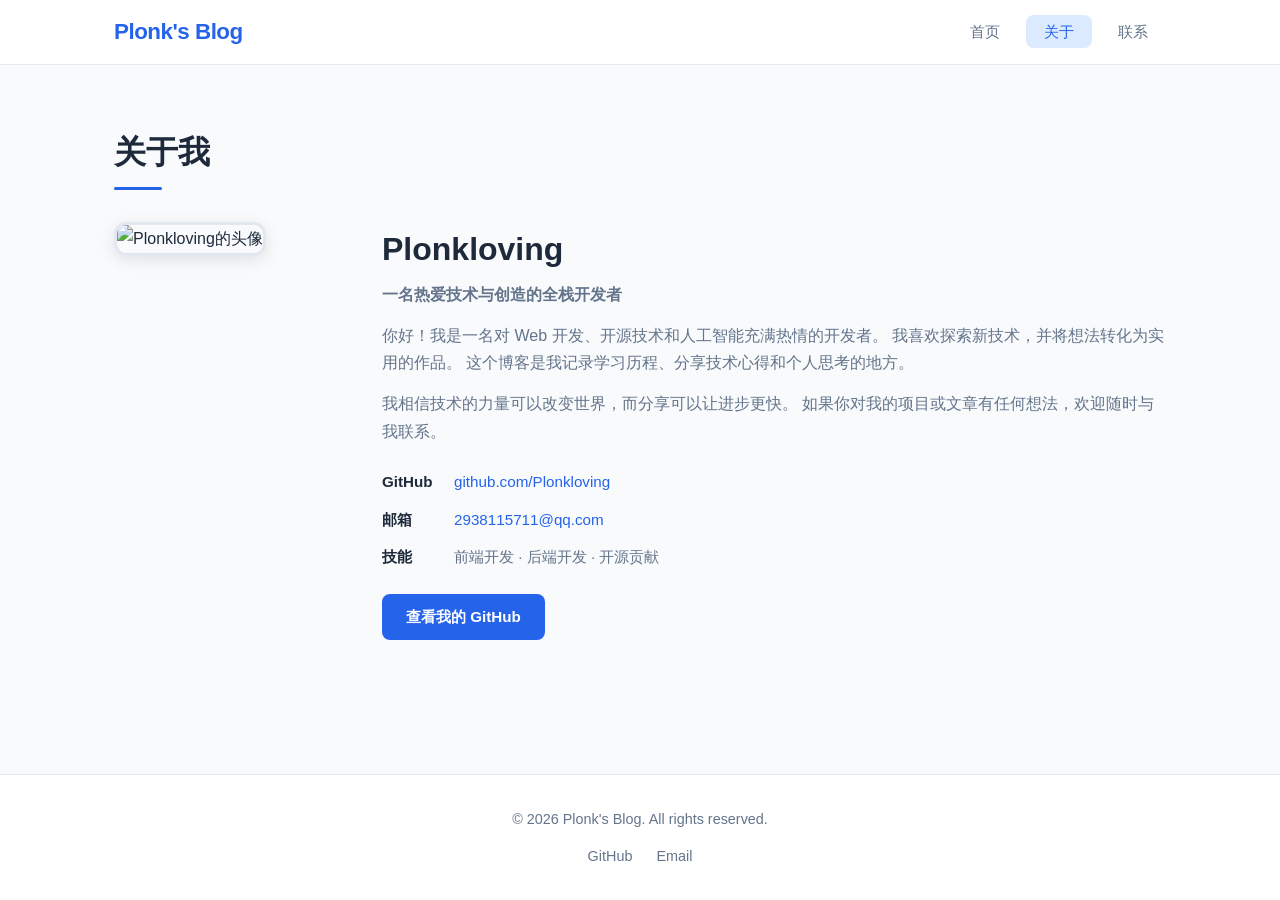
==== about.html @ e364e9bd "初始化个人博客" ====
<!DOCTYPE html>
<html lang="zh-CN">
<head>
    <meta charset="UTF-8">
    <meta name="viewport" content="width=device-width, initial-scale=1.0">
    <title>Plonk's Blog - 关于我</title>
    <link rel="stylesheet" href="css/style.css">
</head>
<body>
    <!-- 导航栏 -->
    <nav class="navbar">
        <div class="container">
            <a href="index.html" class="logo">Plonk's Blog</a>
            <ul class="nav-links">
                <li><a href="index.html">首页</a></li>
                <li><a href="about.html" class="active">关于</a></li>
                <li><a href="contact.html">联系</a></li>
            </ul>
            <button class="menu-toggle" aria-label="菜单">
                <span></span><span></span><span></span>
            </button>
        </div>
    </nav>

    <!-- 关于页面主体 -->
    <section class="about-page">
        <div class="container">
            <h1 class="page-title">关于我</h1>
            <div class="about-content">
                <div class="about-avatar">
                    <img src="https://github.com/Plonkloving.png" alt="Plonkloving的头像">
                </div>
                <div class="about-text">
                    <h2>Plonkloving</h2>
                    <p class="about-tagline">一名热爱技术与创造的全栈开发者</p>
                    <p>
                        你好！我是一名对 Web 开发、开源技术和人工智能充满热情的开发者。
                        我喜欢探索新技术，并将想法转化为实用的作品。
                        这个博客是我记录学习历程、分享技术心得和个人思考的地方。
                    </p>
                    <p>
                        我相信技术的力量可以改变世界，而分享可以让进步更快。
                        如果你对我的项目或文章有任何想法，欢迎随时与我联系。
                    </p>
                    <div class="about-info">
                        <div class="info-item">
                            <span class="info-label">GitHub</span>
                            <a href="https://github.com/Plonkloving" target="_blank" rel="noopener">github.com/Plonkloving</a>
                        </div>
                        <div class="info-item">
                            <span class="info-label">邮箱</span>
                            <a href="mailto:2938115711@qq.com">2938115711@qq.com</a>
                        </div>
                        <div class="info-item">
                            <span class="info-label">技能</span>
                            <span class="info-value">前端开发 · 后端开发 · 开源贡献</span>
                        </div>
                    </div>
                    <a href="https://github.com/Plonkloving" target="_blank" rel="noopener" class="btn btn-primary">
                        查看我的 GitHub
                    </a>
                </div>
            </div>
        </div>
    </section>

    <!-- 页脚 -->
    <footer class="footer">
        <div class="container">
            <p>&copy; 2026 Plonk's Blog. All rights reserved.</p>
            <div class="social-links">
                <a href="https://github.com/Plonkloving" target="_blank" rel="noopener">GitHub</a>
                <a href="mailto:2938115711@qq.com">Email</a>
            </div>
        </div>
    </footer>
</body>
</html>
---- css/style.css ----
/* ==================== 全局样式 ==================== */
* {
    margin: 0;
    padding: 0;
    box-sizing: border-box;
}

:root {
    --primary: #2563eb;
    --primary-dark: #1d4ed8;
    --primary-light: #dbeafe;
    --bg: #f8fafc;
    --bg-card: #ffffff;
    --text: #1e293b;
    --text-secondary: #64748b;
    --border: #e2e8f0;
    --shadow: 0 1px 3px rgba(0, 0, 0, 0.08);
    --shadow-lg: 0 4px 16px rgba(0, 0, 0, 0.1);
    --radius: 12px;
    --radius-sm: 8px;
    --transition: all 0.3s ease;
}

html {
    scroll-behavior: smooth;
}

body {
    font-family: -apple-system, BlinkMacSystemFont, "Segoe UI", Roboto, "Noto Sans SC", "Microsoft YaHei", sans-serif;
    background: var(--bg);
    color: var(--text);
    line-height: 1.7;
    min-height: 100vh;
    display: flex;
    flex-direction: column;
}

.container {
    max-width: 1100px;
    margin: 0 auto;
    padding: 0 24px;
}

a {
    color: var(--primary);
    text-decoration: none;
    transition: var(--transition);
}

a:hover {
    color: var(--primary-dark);
}

/* ==================== 导航栏 ==================== */
.navbar {
    background: var(--bg-card);
    border-bottom: 1px solid var(--border);
    position: sticky;
    top: 0;
    z-index: 100;
    backdrop-filter: blur(8px);
    background: rgba(255, 255, 255, 0.95);
}

.navbar .container {
    display: flex;
    align-items: center;
    justify-content: space-between;
    height: 64px;
}

.logo {
    font-size: 1.4rem;
    font-weight: 800;
    color: var(--primary);
    letter-spacing: -0.5px;
}

.logo:hover {
    color: var(--primary-dark);
}

.nav-links {
    display: flex;
    list-style: none;
    gap: 8px;
}

.nav-links a {
    padding: 8px 18px;
    border-radius: var(--radius-sm);
    color: var(--text-secondary);
    font-weight: 500;
    font-size: 0.95rem;
}

.nav-links a:hover,
.nav-links a.active {
    color: var(--primary);
    background: var(--primary-light);
}

/* 移动端菜单按钮 */
.menu-toggle {
    display: none;
    flex-direction: column;
    gap: 5px;
    background: none;
    border: none;
    cursor: pointer;
    padding: 4px;
}

.menu-toggle span {
    display: block;
    width: 24px;
    height: 2px;
    background: var(--text);
    border-radius: 2px;
    transition: var(--transition);
}

/* ==================== 页脚 ==================== */
.footer {
    margin-top: auto;
    background: var(--bg-card);
    border-top: 1px solid var(--border);
    padding: 32px 0;
    text-align: center;
}

.footer p {
    color: var(--text-secondary);
    font-size: 0.9rem;
    margin-bottom: 12px;
}

.social-links {
    display: flex;
    justify-content: center;
    gap: 24px;
}

.social-links a {
    color: var(--text-secondary);
    font-size: 0.9rem;
    font-weight: 500;
}

.social-links a:hover {
    color: var(--primary);
}

/* ==================== 通用组件 ==================== */
.section-title,
.page-title {
    font-size: 2rem;
    font-weight: 700;
    margin-bottom: 32px;
    position: relative;
    display: inline-block;
}

.page-title::after {
    content: '';
    display: block;
    width: 48px;
    height: 3px;
    background: var(--primary);
    border-radius: 2px;
    margin-top: 8px;
}

.page-subtitle {
    color: var(--text-secondary);
    font-size: 1.05rem;
    margin-bottom: 40px;
    max-width: 560px;
}

.btn {
    display: inline-block;
    padding: 10px 24px;
    border-radius: var(--radius-sm);
    font-weight: 600;
    font-size: 0.95rem;
    border: none;
    cursor: pointer;
    transition: var(--transition);
    text-align: center;
}

.btn-primary {
    background: var(--primary);
    color: #fff;
}

.btn-primary:hover {
    background: var(--primary-dark);
    color: #fff;
    transform: translateY(-1px);
    box-shadow: var(--shadow-lg);
}

.btn-secondary {
    background: var(--primary-light);
    color: var(--primary);
}

.btn-secondary:hover {
    background: #bfdbfe;
    color: var(--primary-dark);
}

/* ==================== 首页 - 英雄区 ==================== */
.hero {
    background: linear-gradient(135deg, var(--primary) 0%, #7c3aed 100%);
    color: #fff;
    padding: 80px 0 64px;
    text-align: center;
}

.hero h1 {
    font-size: 2.6rem;
    font-weight: 800;
    margin-bottom: 12px;
    letter-spacing: -1px;
}

.hero p {
    font-size: 1.15rem;
    opacity: 0.9;
}

/* ==================== 首页 - 文章网格 ==================== */
.posts-section {
    padding: 60px 0;
}

.posts-grid {
    display: grid;
    grid-template-columns: repeat(auto-fill, minmax(320px, 1fr));
    gap: 24px;
}

.post-card {
    background: var(--bg-card);
    border-radius: var(--radius);
    padding: 28px;
    border: 1px solid var(--border);
    box-shadow: var(--shadow);
    transition: var(--transition);
    overflow: hidden;
    cursor: pointer;
}

.post-card:hover {
    transform: translateY(-4px);
    box-shadow: var(--shadow-lg);
}

/* 文章封面图 */
.post-cover {
    margin: -28px -28px 16px;
    height: 180px;
    overflow: hidden;
    background: var(--bg);
}

.post-cover img {
    width: 100%;
    height: 100%;
    object-fit: cover;
    transition: transform 0.4s ease;
}

.post-card:hover .post-cover img {
    transform: scale(1.05);
}

.post-card .post-tag {
    display: inline-block;
    padding: 4px 12px;
    background: var(--primary-light);
    color: var(--primary);
    border-radius: 20px;
    font-size: 0.8rem;
    font-weight: 600;
    margin-bottom: 12px;
}

.post-card h3 {
    font-size: 1.2rem;
    font-weight: 700;
    margin-bottom: 8px;
    line-height: 1.4;
}

.post-card h3 a {
    color: var(--text);
}

.post-card h3 a:hover {
    color: var(--primary);
}

.post-card .post-excerpt {
    color: var(--text-secondary);
    font-size: 0.93rem;
    margin-bottom: 16px;
    display: -webkit-box;
    -webkit-line-clamp: 3;
    -webkit-box-orient: vertical;
    overflow: hidden;
}

.post-card .post-meta {
    display: flex;
    justify-content: space-between;
    align-items: center;
    font-size: 0.85rem;
    color: var(--text-secondary);
}

.post-card .post-date {
    display: flex;
    align-items: center;
    gap: 4px;
}

.post-card .post-link {
    font-weight: 600;
    font-size: 0.9rem;
}

.empty-posts {
    grid-column: 1 / -1;
    text-align: center;
    padding: 60px 20px;
    color: var(--text-secondary);
}

.empty-posts span {
    font-size: 3rem;
    display: block;
    margin-bottom: 16px;
}

/* ==================== 关于页面 ==================== */
.about-page {
    padding: 60px 0;
}

.about-content {
    display: grid;
    grid-template-columns: 220px 1fr;
    gap: 48px;
    align-items: start;
}

.about-avatar img {
    width: 100%;
    border-radius: var(--radius);
    border: 3px solid var(--border);
    box-shadow: var(--shadow-lg);
}

.about-text h2 {
    font-size: 2rem;
    font-weight: 800;
    margin-bottom: 4px;
}

.about-tagline {
    color: var(--primary);
    font-weight: 600;
    margin-bottom: 20px;
    font-size: 1.05rem;
}

.about-text p {
    color: var(--text-secondary);
    margin-bottom: 14px;
    font-size: 1rem;
}

.about-info {
    margin: 24px 0;
    display: flex;
    flex-direction: column;
    gap: 12px;
}

.info-item {
    display: flex;
    gap: 12px;
    align-items: center;
    font-size: 0.95rem;
}

.info-label {
    font-weight: 600;
    color: var(--text);
    min-width: 60px;
}

.info-value {
    color: var(--text-secondary);
}

/* ==================== 联系页面 ==================== */
.contact-page {
    padding: 60px 0;
}

.contact-wrapper {
    display: grid;
    grid-template-columns: 1fr 320px;
    gap: 40px;
}

.contact-form-container {
    background: var(--bg-card);
    border-radius: var(--radius);
    padding: 36px;
    border: 1px solid var(--border);
    box-shadow: var(--shadow);
}

.contact-form {
    display: flex;
    flex-direction: column;
    gap: 20px;
}

.form-group {
    display: flex;
    flex-direction: column;
    gap: 6px;
}

.form-group label {
    font-weight: 600;
    font-size: 0.9rem;
    color: var(--text);
}

.form-group input,
.form-group textarea {
    padding: 12px 16px;
    border: 1px solid var(--border);
    border-radius: var(--radius-sm);
    font-size: 0.95rem;
    font-family: inherit;
    background: var(--bg);
    transition: var(--transition);
    outline: none;
}

.form-group input:focus,
.form-group textarea:focus {
    border-color: var(--primary);
    box-shadow: 0 0 0 3px var(--primary-light);
}

.form-group textarea {
    resize: vertical;
    min-height: 120px;
}

.btn-submit {
    align-self: flex-start;
    padding: 12px 36px;
    font-size: 1rem;
}

/* 成功提示 */
.form-success {
    text-align: center;
    padding: 40px 20px;
}

.success-icon {
    width: 64px;
    height: 64px;
    border-radius: 50%;
    background: #16a34a;
    color: #fff;
    font-size: 28px;
    display: flex;
    align-items: center;
    justify-content: center;
    margin: 0 auto 20px;
}

.form-success h3 {
    font-size: 1.4rem;
    margin-bottom: 8px;
}

.form-success p {
    color: var(--text-secondary);
    margin-bottom: 24px;
}

/* 联系信息卡片 */
.contact-card {
    background: var(--bg-card);
    border-radius: var(--radius);
    padding: 28px;
    border: 1px solid var(--border);
    box-shadow: var(--shadow);
}

.contact-card h3 {
    font-size: 1.15rem;
    font-weight: 700;
    margin-bottom: 20px;
}

.contact-item {
    display: flex;
    gap: 14px;
    margin-bottom: 20px;
    align-items: flex-start;
}

.contact-icon {
    font-size: 1.3rem;
    color: var(--primary);
    flex-shrink: 0;
}

.contact-item strong {
    display: block;
    font-size: 0.85rem;
    color: var(--text-secondary);
    margin-bottom: 2px;
}

.contact-item a {
    font-size: 0.93rem;
    word-break: break-all;
}

.contact-note {
    color: var(--text-secondary);
    font-size: 0.9rem;
    margin: 20px 0 16px;
}

.contact-card .btn {
    width: 100%;
}

/* ==================== 文章弹窗（全屏预览） ==================== */
.modal-overlay {
    display: none;
    position: fixed;
    inset: 0;
    z-index: 9999;
    background: rgba(15, 23, 42, 0.6);
    backdrop-filter: blur(4px);
    justify-content: center;
    align-items: center;
    padding: 32px;
    animation: modalFadeIn 0.2s ease;
}

.modal-overlay.open {
    display: flex;
}

@keyframes modalFadeIn {
    from {
        opacity: 0;
    }
    to {
        opacity: 1;
    }
}

@keyframes modalSlideUp {
    from {
        opacity: 0;
        transform: translateY(24px) scale(0.98);
    }
    to {
        opacity: 1;
        transform: translateY(0) scale(1);
    }
}

.modal-content {
    background: var(--bg-card);
    border-radius: var(--radius);
    max-width: 800px;
    width: 100%;
    max-height: 90vh;
    overflow-y: auto;
    position: relative;
    box-shadow: 0 20px 60px rgba(0, 0, 0, 0.2);
    animation: modalSlideUp 0.3s ease;
}

.modal-close {
    position: sticky;
    top: 16px;
    float: right;
    margin-right: 16px;
    width: 36px;
    height: 36px;
    border-radius: 50%;
    border: none;
    background: var(--bg);
    color: var(--text);
    font-size: 20px;
    cursor: pointer;
    display: flex;
    align-items: center;
    justify-content: center;
    transition: var(--transition);
    z-index: 1;
    flex-shrink: 0;
}

.modal-close:hover {
    background: #fee2e2;
    color: #dc2626;
    transform: rotate(90deg);
}

.modal-body {
    padding: 40px 48px 48px;
}

.modal-header {
    display: flex;
    align-items: center;
    gap: 16px;
    margin-bottom: 16px;
    flex-wrap: wrap;
}

.modal-tag {
    display: inline-block;
    padding: 4px 14px;
    border-radius: 20px;
    font-size: 0.82rem;
    font-weight: 600;
    background: var(--primary-light);
    color: var(--primary);
}

.modal-date {
    font-size: 0.88rem;
    color: var(--text-secondary);
}

.modal-title {
    font-size: 2rem;
    font-weight: 800;
    line-height: 1.3;
    margin-bottom: 20px;
    letter-spacing: -0.5px;
}

.modal-cover {
    margin: 0 0 24px;
    border-radius: var(--radius-sm);
    overflow: hidden;
    max-height: 360px;
}

.modal-cover img {
    width: 100%;
    height: 100%;
    object-fit: cover;
}

.modal-excerpt {
    font-size: 1.08rem;
    color: var(--text-secondary);
    line-height: 1.7;
    padding: 16px 20px;
    background: var(--bg);
    border-radius: var(--radius-sm);
    border-left: 3px solid var(--primary);
}

.modal-divider {
    border: none;
    border-top: 1px solid var(--border);
    margin: 28px 0;
}

/* 正文内容样式 */
.modal-content-body {
    font-size: 1.02rem;
    line-height: 1.85;
    color: var(--text);
}

.modal-content-body h2 {
    font-size: 1.5rem;
    font-weight: 700;
    margin: 32px 0 14px;
    padding-bottom: 8px;
    border-bottom: 1px solid var(--border);
}

.modal-content-body h3 {
    font-size: 1.2rem;
    font-weight: 700;
    margin: 24px 0 10px;
}

.modal-content-body p {
    margin-bottom: 16px;
}

.modal-content-body ul,
.modal-content-body ol {
    margin: 0 0 16px;
    padding-left: 24px;
}

.modal-content-body li {
    margin-bottom: 6px;
}

.modal-content-body pre {
    background: #1e293b;
    color: #e2e8f0;
    padding: 16px 20px;
    border-radius: var(--radius-sm);
    overflow-x: auto;
    font-size: 0.9rem;
    line-height: 1.6;
    margin: 16px 0;
}

.modal-content-body code {
    font-family: "Fira Code", "Cascadia Code", Consolas, monospace;
    font-size: 0.9em;
}

.modal-content-body p code {
    background: var(--primary-light);
    color: var(--primary-dark);
    padding: 2px 8px;
    border-radius: 4px;
    font-size: 0.85em;
}

.modal-content-body blockquote {
    border-left: 3px solid var(--primary);
    padding: 12px 20px;
    margin: 16px 0;
    background: var(--bg);
    border-radius: 0 var(--radius-sm) var(--radius-sm) 0;
    color: var(--text-secondary);
    font-style: italic;
}

.modal-content-body img {
    max-width: 100%;
    border-radius: var(--radius-sm);
    margin: 16px 0;
}

.modal-empty {
    text-align: center;
    padding: 32px;
    color: var(--text-secondary);
    font-size: 0.95rem;
}

.modal-footer-actions {
    margin-top: 28px;
    padding-top: 20px;
    border-top: 1px solid var(--border);
}

/* 弹窗滚动条美化 */
.modal-content::-webkit-scrollbar {
    width: 6px;
}

.modal-content::-webkit-scrollbar-track {
    background: transparent;
}

.modal-content::-webkit-scrollbar-thumb {
    background: var(--border);
    border-radius: 3px;
}

.modal-content::-webkit-scrollbar-thumb:hover {
    background: var(--text-secondary);
}

/* ==================== 管理后台 ==================== */
.admin-page {
    padding: 48px 0;
}

.admin-header {
    display: flex;
    justify-content: space-between;
    align-items: flex-end;
    flex-wrap: wrap;
    gap: 16px;
    margin-bottom: 36px;
}

.admin-actions {
    display: flex;
    gap: 10px;
    flex-wrap: wrap;
}

.admin-actions label.btn {
    cursor: pointer;
}

.admin-layout {
    display: grid;
    grid-template-columns: 1fr 1fr;
    gap: 32px;
    align-items: start;
}

/* ---- 左侧表单 ---- */
.admin-form-panel {
    background: var(--bg-card);
    border-radius: var(--radius);
    padding: 28px;
    border: 1px solid var(--border);
    box-shadow: var(--shadow);
}

.admin-form-panel h2 {
    font-size: 1.2rem;
    font-weight: 700;
    margin-bottom: 20px;
    color: var(--text);
}

.admin-form {
    display: flex;
    flex-direction: column;
    gap: 16px;
}

.form-row {
    display: grid;
    grid-template-columns: 1fr 1fr;
    gap: 16px;
}

.form-hint {
    font-size: 0.8rem;
    color: var(--text-secondary);
    margin-top: 2px;
}

.form-buttons {
    display: flex;
    gap: 12px;
    margin-top: 4px;
}

/* ---- 验证码 ---- */
.captcha-group {
    border-top: 1px dashed var(--border);
    padding-top: 12px;
    margin-top: 4px;
}

.captcha-required {
    color: #dc2626;
}

.captcha-wrapper {
    display: flex;
    align-items: center;
    gap: 12px;
}

.captcha-input {
    width: 140px;
    letter-spacing: 4px;
    font-size: 1.1rem !important;
    text-align: center;
    font-weight: 700;
}

.captcha-input.captcha-error {
    border-color: #dc2626 !important;
    box-shadow: 0 0 0 3px rgba(220, 38, 38, 0.15) !important;
    animation: shakeX 0.4s ease;
}

@keyframes shakeX {
    0%, 100% { transform: translateX(0); }
    20% { transform: translateX(-6px); }
    40% { transform: translateX(6px); }
    60% { transform: translateX(-4px); }
    80% { transform: translateX(4px); }
}

.captcha-display {
    display: inline-flex;
    align-items: center;
    justify-content: center;
    padding: 4px 18px;
    background: linear-gradient(135deg, #1e293b, #334155);
    color: #fbbf24;
    font-family: "Courier New", monospace;
    font-size: 1.3rem;
    font-weight: 800;
    letter-spacing: 6px;
    border-radius: 6px;
    user-select: none;
    height: 42px;
}

.captcha-refresh {
    display: inline-flex;
    align-items: center;
    justify-content: center;
    width: 42px;
    height: 42px;
    border: 1px solid var(--border);
    border-radius: var(--radius-sm);
    background: var(--bg);
    cursor: pointer;
    font-size: 1.2rem;
    transition: var(--transition);
    flex-shrink: 0;
}

.captcha-refresh:hover {
    background: var(--primary-light);
    border-color: var(--primary);
}

.captcha-refresh:active {
    transform: rotate(180deg);
}

.btn-logout {
    background: #fee2e2 !important;
    color: #dc2626 !important;
}

.btn-logout:hover {
    background: #fecaca !important;
}

/* ---- 右侧列表 ---- */
.admin-list-panel {
    background: var(--bg-card);
    border-radius: var(--radius);
    padding: 28px;
    border: 1px solid var(--border);
    box-shadow: var(--shadow);
}

.admin-list-header {
    display: flex;
    justify-content: space-between;
    align-items: center;
    margin-bottom: 16px;
}

.admin-list-header h2 {
    font-size: 1.2rem;
    font-weight: 700;
}

.admin-count {
    font-size: 0.85rem;
    color: var(--text-secondary);
    background: var(--bg);
    padding: 4px 12px;
    border-radius: 20px;
}

/* 工具栏 */
.admin-list-toolbar {
    display: flex;
    gap: 10px;
    margin-bottom: 16px;
}

.admin-search {
    flex: 1;
    padding: 8px 14px;
    border: 1px solid var(--border);
    border-radius: var(--radius-sm);
    font-size: 0.9rem;
    background: var(--bg);
    outline: none;
    transition: var(--transition);
}

.admin-search:focus {
    border-color: var(--primary);
    box-shadow: 0 0 0 3px var(--primary-light);
}

.admin-filter {
    padding: 8px 14px;
    border: 1px solid var(--border);
    border-radius: var(--radius-sm);
    font-size: 0.9rem;
    background: var(--bg);
    outline: none;
    cursor: pointer;
}

/* 文章列表项 */
.admin-list {
    display: flex;
    flex-direction: column;
    gap: 8px;
    max-height: 500px;
    overflow-y: auto;
}

.admin-post-item {
    display: flex;
    justify-content: space-between;
    align-items: flex-start;
    gap: 12px;
    padding: 12px 14px;
    border: 1px solid var(--border);
    border-radius: var(--radius-sm);
    transition: var(--transition);
}

.admin-post-item:hover {
    border-color: var(--primary-light);
    background: var(--primary-light);
}

.admin-post-info h4 {
    font-size: 0.95rem;
    font-weight: 600;
    margin: 4px 0;
    line-height: 1.4;
}

.admin-post-tag {
    display: inline-block;
    padding: 2px 10px;
    border-radius: 20px;
    font-size: 0.75rem;
    font-weight: 600;
    background: var(--primary-light);
    color: var(--primary);
}

.admin-post-meta {
    display: flex;
    gap: 14px;
    font-size: 0.8rem;
    color: var(--text-secondary);
    flex-wrap: wrap;
}

.admin-post-actions {
    display: flex;
    gap: 6px;
    flex-shrink: 0;
}

.btn-sm {
    padding: 4px 12px;
    border-radius: 6px;
    font-size: 0.8rem;
    font-weight: 500;
    border: none;
    cursor: pointer;
    transition: var(--transition);
}

.btn-sm-edit {
    background: var(--primary-light);
    color: var(--primary);
}

.btn-sm-edit:hover {
    background: #bfdbfe;
}

.btn-sm-delete {
    background: #fee2e2;
    color: #dc2626;
}

.btn-sm-delete:hover {
    background: #fecaca;
}

/* 空状态 */
.admin-empty {
    text-align: center;
    padding: 40px 20px;
    color: var(--text-secondary);
}

.admin-empty span {
    font-size: 2.5rem;
    display: block;
    margin-bottom: 12px;
}

.admin-empty small {
    color: var(--text-secondary);
    opacity: 0.7;
}

/* 批量操作 */
.admin-bulk-actions {
    margin-top: 16px;
    padding-top: 16px;
    border-top: 1px solid var(--border);
}

.admin-bulk-actions .btn {
    font-size: 0.85rem;
    padding: 8px 16px;

/* ==================== 登录认证 ==================== */
.login-overlay {
    display: none;
    position: fixed;
    inset: 0;
    z-index: 10000;
    background: rgba(15, 23, 42, 0.7);
    backdrop-filter: blur(6px);
    justify-content: center;
    align-items: center;
    padding: 24px;
}

.login-modal {
    background: var(--bg-card);
    border-radius: var(--radius);
    padding: 40px 36px 32px;
    max-width: 420px;
    width: 100%;
    box-shadow: 0 20px 60px rgba(0, 0, 0, 0.25);
    animation: modalSlideUp 0.3s ease;
}

.login-header {
    text-align: center;
    margin-bottom: 28px;
}

.login-header h2 {
    font-size: 1.5rem;
    font-weight: 800;
    margin-bottom: 6px;
}

.login-header p {
    color: var(--text-secondary);
    font-size: 0.95rem;
}

.login-form {
    display: flex;
    flex-direction: column;
    gap: 16px;
}

.login-field label {
    display: block;
    font-weight: 600;
    font-size: 0.9rem;
    margin-bottom: 6px;
    color: var(--text);
}

.login-field input {
    width: 100%;
    padding: 12px 16px;
    border: 1px solid var(--border);
    border-radius: var(--radius-sm);
    font-size: 1rem;
    background: var(--bg);
    outline: none;
    transition: var(--transition);
}

.login-field input:focus {
    border-color: var(--primary);
    box-shadow: 0 0 0 3px var(--primary-light);
}

.login-btn {
    width: 100%;
    padding: 12px;
    font-size: 1rem;
}

.login-error {
    color: #dc2626;
    font-size: 0.9rem;
    text-align: center;
}

.login-success {
    color: #16a34a;
    font-size: 0.9rem;
    text-align: center;
}

.login-footer {
    text-align: center;
    margin-top: 20px;
    padding-top: 16px;
    border-top: 1px solid var(--border);
}

.login-hint {
    font-size: 0.82rem;
    color: var(--text-secondary);
}
}

/* ==================== 响应式设计 ==================== */
@media (max-width: 768px) {
    .hero h1 {
        font-size: 1.8rem;
    }

    .hero {
        padding: 56px 0 40px;
    }

    .menu-toggle {
        display: flex;
    }

    .nav-links {
        display: none;
        position: absolute;
        top: 64px;
        left: 0;
        right: 0;
        background: var(--bg-card);
        flex-direction: column;
        padding: 16px;
        border-bottom: 1px solid var(--border);
        box-shadow: var(--shadow-lg);
    }

    .nav-links.open {
        display: flex;
    }

    .nav-links a {
        padding: 12px 16px;
        border-radius: var(--radius-sm);
    }

    .about-content {
        grid-template-columns: 1fr;
        gap: 24px;
    }

    .about-avatar {
        max-width: 180px;
        margin: 0 auto;
    }

    .contact-wrapper {
        grid-template-columns: 1fr;
    }

    .posts-grid {
        grid-template-columns: 1fr;
    }

    .admin-layout {
        grid-template-columns: 1fr;
    }

    .form-row {
        grid-template-columns: 1fr;
    }

    .admin-header {
        flex-direction: column;
        align-items: flex-start;
    }

    .admin-post-item {
        flex-direction: column;
    }

    .admin-post-actions {
        align-self: flex-end;
    }

    .admin-list-toolbar {
        flex-direction: column;
    }

    .section-title,
    .page-title {
        font-size: 1.6rem;
    }
}

@media (max-width: 480px) {
    .container {
        padding: 0 16px;
    }

    .contact-form-container {
        padding: 24px 20px;
    }

    .post-card {
        padding: 20px;
    }

    /* 弹窗移动端适配 */
    .modal-overlay {
        padding: 0;
        align-items: flex-end;
    }

    .modal-content {
        max-height: 92vh;
        border-radius: var(--radius) var(--radius) 0 0;
    }

    .modal-body {
        padding: 28px 24px 36px;
    }

    .modal-title {
        font-size: 1.5rem;
    }

    .modal-excerpt {
        font-size: 1rem;
        padding: 12px 16px;
    }

    .modal-header {
        gap: 10px;
    }

    .modal-close {
        top: 12px;
        margin-right: 12px;
    }
}
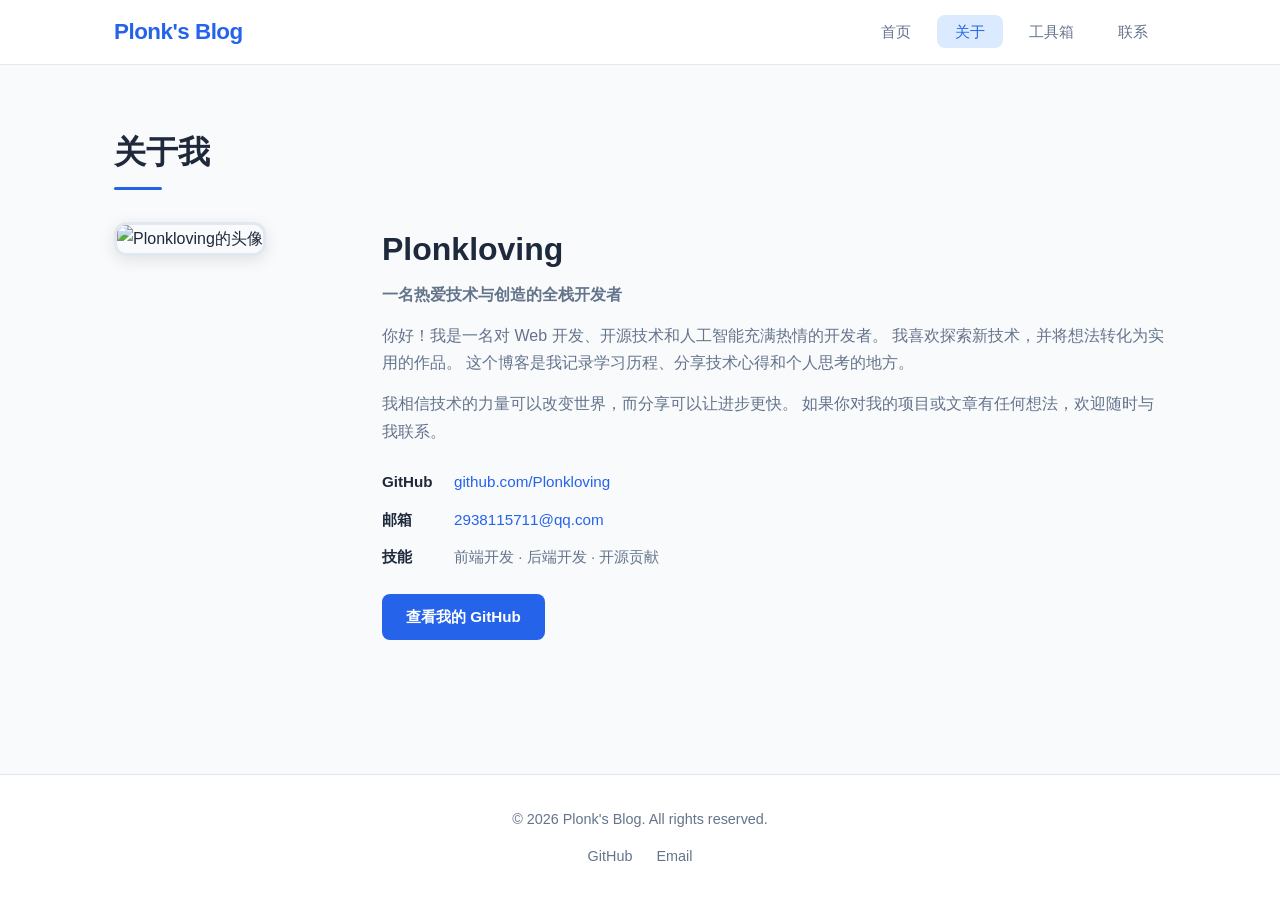
==== commit 4792a6d1: "new-0722" ====
--- a/about.html
+++ b/about.html
@@ -14,6 +14,7 @@
             <ul class="nav-links">
                 <li><a href="index.html">首页</a></li>
                 <li><a href="about.html" class="active">关于</a></li>
+                <li><a href="tools.html">工具箱</a></li>
                 <li><a href="contact.html">联系</a></li>
             </ul>
             <button class="menu-toggle" aria-label="菜单">
--- a/css/style.css
+++ b/css/style.css
@@ -333,6 +333,126 @@
     font-size: 0.9rem;
 }
 
+
+/* ==================== 搜索栏 ==================== */
+.search-bar {
+    display: flex;
+    gap: 12px;
+    margin-bottom: 28px;
+    align-items: center;
+}
+
+.search-input-wrap {
+    flex: 1;
+    position: relative;
+    display: flex;
+    align-items: center;
+}
+
+.search-icon {
+    position: absolute;
+    left: 14px;
+    font-size: 1rem;
+    pointer-events: none;
+}
+
+.search-input {
+    width: 100%;
+    padding: 10px 16px 10px 42px;
+    border: 1px solid var(--border);
+    border-radius: var(--radius-sm);
+    font-size: 0.95rem;
+    background: var(--bg-card);
+    outline: none;
+    transition: var(--transition);
+    font-family: inherit;
+}
+
+.search-input:focus {
+    border-color: var(--primary);
+    box-shadow: 0 0 0 3px var(--primary-light);
+}
+
+.tag-filter {
+    padding: 10px 16px;
+    border: 1px solid var(--border);
+    border-radius: var(--radius-sm);
+    font-size: 0.9rem;
+    background: var(--bg-card);
+    cursor: pointer;
+    outline: none;
+    min-width: 110px;
+    font-family: inherit;
+}
+
+.tag-filter:focus {
+    border-color: var(--primary);
+}
+
+/* ==================== 分页 ==================== */
+.pagination {
+    display: flex;
+    justify-content: space-between;
+    align-items: center;
+    margin-top: 40px;
+    padding-top: 24px;
+    border-top: 1px solid var(--border);
+    flex-wrap: wrap;
+    gap: 12px;
+}
+
+.page-info {
+    font-size: 0.88rem;
+    color: var(--text-secondary);
+}
+
+.page-buttons {
+    display: flex;
+    align-items: center;
+    gap: 4px;
+}
+
+.page-btn {
+    display: inline-flex;
+    align-items: center;
+    justify-content: center;
+    min-width: 36px;
+    height: 36px;
+    padding: 0 8px;
+    border: 1px solid var(--border);
+    border-radius: var(--radius-sm);
+    background: var(--bg-card);
+    color: var(--text);
+    font-size: 0.9rem;
+    cursor: pointer;
+    transition: var(--transition);
+    font-family: inherit;
+}
+
+.page-btn:hover:not(:disabled):not(.active) {
+    border-color: var(--primary);
+    color: var(--primary);
+    background: var(--primary-light);
+}
+
+.page-btn.active {
+    background: var(--primary);
+    color: #fff;
+    border-color: var(--primary);
+    cursor: default;
+}
+
+.page-btn:disabled {
+    opacity: 0.4;
+    cursor: not-allowed;
+}
+
+.page-ellipsis {
+    padding: 0 4px;
+    color: var(--text-secondary);
+    font-size: 0.9rem;
+}
+
 .empty-posts {
     grid-column: 1 / -1;
     text-align: center;
@@ -1134,6 +1254,75 @@
     font-size: 0.85rem;
     padding: 8px 16px;
 
+/* 管理列表分页 */
+.admin-pagination {
+    display: flex;
+    justify-content: center;
+    padding: 12px 0 4px;
+}
+
+.admin-page-buttons {
+    display: flex;
+    gap: 4px;
+}
+
+.admin-page-btn {
+    display: inline-flex;
+    align-items: center;
+    justify-content: center;
+    min-width: 32px;
+    height: 32px;
+    padding: 0 6px;
+    border: 1px solid var(--border);
+    border-radius: 6px;
+    background: var(--bg-card);
+    color: var(--text);
+    font-size: 0.85rem;
+    cursor: pointer;
+    transition: var(--transition);
+    font-family: inherit;
+}
+
+.admin-page-btn:hover:not(:disabled):not(.active) {
+    border-color: var(--primary);
+    color: var(--primary);
+    background: var(--primary-light);
+}
+
+.admin-page-btn.active {
+    background: var(--primary);
+    color: #fff;
+    border-color: var(--primary);
+    cursor: default;
+}
+
+.admin-page-btn:disabled {
+    opacity: 0.4;
+    cursor: not-allowed;
+}
+
+
+
+/* 同步状态标记 */
+.admin-sync-badge {
+    display: inline-block;
+    font-size: 0.72rem;
+    padding: 1px 8px;
+    border-radius: 10px;
+    font-weight: 500;
+    margin-left: 4px;
+}
+
+.admin-sync-badge.synced {
+    background: #dcfce7;
+    color: #16a34a;
+}
+
+.admin-sync-badge.unsynced {
+    background: #fef3c7;
+    color: #d97706;
+}
+
 /* ==================== 登录认证 ==================== */
 .login-overlay {
     display: none;
@@ -1215,6 +1404,25 @@
     text-align: center;
 }
 
+.login-forgot {
+    text-align: center;
+    margin-top: -4px;
+}
+
+.login-forgot a {
+    color: var(--text-secondary);
+    font-size: 0.85rem;
+    text-decoration: underline;
+    text-underline-offset: 3px;
+    text-decoration-color: transparent;
+    transition: var(--transition);
+}
+
+.login-forgot a:hover {
+    color: var(--primary);
+    text-decoration-color: var(--primary);
+}
+
 .login-success {
     color: #16a34a;
     font-size: 0.9rem;
@@ -1232,6 +1440,905 @@
     font-size: 0.82rem;
     color: var(--text-secondary);
 }
+
+/* ==================== 批量上传弹窗 ==================== */
+.batch-modal {
+    max-width: 560px;
+    max-height: 90vh;
+    overflow-y: auto;
+    position: relative;
+    padding-top: 8px;
+}
+
+.batch-modal .modal-close {
+    position: absolute;
+    top: 12px;
+    right: 12px;
+}
+
+.batch-toolbar {
+    display: flex;
+    align-items: center;
+    gap: 12px;
+    margin-bottom: 16px;
+}
+
+.batch-hint {
+    font-size: 0.82rem;
+    color: var(--text-secondary);
+}
+
+.upload-zone {
+    border: 2px dashed var(--border);
+    border-radius: var(--radius-sm);
+    padding: 28px 20px;
+    text-align: center;
+    margin-bottom: 16px;
+    transition: var(--transition);
+    cursor: pointer;
+}
+
+.upload-zone:hover,
+.upload-zone-active {
+    border-color: var(--primary);
+    background: var(--primary-light);
+}
+
+.upload-icon {
+    font-size: 2.4rem;
+    display: block;
+    margin-bottom: 8px;
+}
+
+.upload-text {
+    font-size: 0.95rem;
+    color: var(--text);
+    margin-bottom: 4px;
+}
+
+.upload-hint {
+    font-size: 0.82rem;
+    color: var(--text-secondary);
+    margin-bottom: 14px;
+}
+
+.upload-file-info {
+    font-size: 0.95rem;
+    font-weight: 600;
+    margin-bottom: 8px;
+}
+
+.batch-divider {
+    display: flex;
+    align-items: center;
+    margin: 16px 0;
+    color: var(--text-secondary);
+    font-size: 0.85rem;
+}
+
+.batch-divider::before,
+.batch-divider::after {
+    content: "";
+    flex: 1;
+    border-top: 1px solid var(--border);
+}
+
+.batch-divider span {
+    padding: 0 16px;
+}
+
+.batch-paste-area textarea {
+    width: 100%;
+    padding: 12px 16px;
+    border: 1px solid var(--border);
+    border-radius: var(--radius-sm);
+    font-size: 0.88rem;
+    font-family: "Fira Code", Consolas, monospace;
+    background: var(--bg);
+    outline: none;
+    resize: vertical;
+    transition: var(--transition);
+    box-sizing: border-box;
+}
+
+.batch-paste-area textarea:focus {
+    border-color: var(--primary);
+    box-shadow: 0 0 0 3px var(--primary-light);
+}
+
+.batch-preview {
+    margin-top: 16px;
+    border: 1px solid var(--border);
+    border-radius: var(--radius-sm);
+    overflow: hidden;
+}
+
+.batch-preview-header {
+    display: flex;
+    justify-content: space-between;
+    padding: 10px 14px;
+    background: var(--bg);
+    border-bottom: 1px solid var(--border);
+    font-size: 0.88rem;
+    font-weight: 600;
+}
+
+.batch-preview-errors {
+    color: #d97706;
+}
+
+.batch-preview-list {
+    max-height: 200px;
+    overflow-y: auto;
+}
+
+.batch-preview-item {
+    display: flex;
+    align-items: center;
+    gap: 10px;
+    padding: 8px 14px;
+    border-bottom: 1px solid var(--border);
+    font-size: 0.88rem;
+}
+
+.batch-preview-item:last-child {
+    border-bottom: none;
+}
+
+.batch-preview-tag {
+    display: inline-block;
+    padding: 1px 8px;
+    border-radius: 10px;
+    background: var(--primary-light);
+    color: var(--primary);
+    font-size: 0.75rem;
+    font-weight: 600;
+    white-space: nowrap;
+}
+
+.batch-preview-title {
+    flex: 1;
+    overflow: hidden;
+    text-overflow: ellipsis;
+    white-space: nowrap;
+}
+
+.batch-preview-date {
+    color: var(--text-secondary);
+    font-size: 0.82rem;
+    white-space: nowrap;
+}
+
+.batch-preview-more {
+    padding: 8px 14px;
+    text-align: center;
+    font-size: 0.85rem;
+    color: var(--text-secondary);
+}
+
+.batch-actions {
+    display: flex;
+    gap: 12px;
+    margin-top: 20px;
+}
+
+.batch-actions .btn {
+    flex: 1;
+}
+
+/* ==================== 同步结果弹窗 ==================== */
+.sync-result-modal {
+    max-width: 380px;
+    text-align: center;
+    padding: 48px 36px 40px;
+}
+
+.sync-result-icon {
+    font-size: 3.2rem;
+    margin-bottom: 16px;
+    line-height: 1;
+}
+
+.sync-result-title {
+    font-size: 1.3rem;
+    font-weight: 700;
+    margin-bottom: 8px;
+}
+
+.sync-result-desc {
+    font-size: 0.95rem;
+    color: var(--text-secondary);
+    margin-bottom: 24px;
+    line-height: 1.6;
+}
+
+#syncResultActions {
+    display: flex;
+    justify-content: center;
+    gap: 12px;
+}
+
+#syncResultBtn {
+    min-width: 120px;
+}
+
+#syncCancelBtn {
+    min-width: 100px;
+}
+
+/* ================================================================
+   美化 & 音乐播放器 & 实用组件
+   ================================================================ */
+
+/* ---- 背景微渐变 ---- */
+body::before {
+    content: "";
+    position: fixed;
+    inset: 0;
+    background: radial-gradient(ellipse at 20% 50%, rgba(37, 99, 235, 0.03) 0%, transparent 60%),
+                radial-gradient(ellipse at 80% 20%, rgba(124, 58, 237, 0.03) 0%, transparent 50%),
+                radial-gradient(ellipse at 50% 80%, rgba(37, 99, 235, 0.02) 0%, transparent 50%);
+    pointer-events: none;
+    z-index: -1;
+}
+
+/* ---- 导航栏玻璃效果 ---- */
+.navbar {
+    background: rgba(255, 255, 255, 0.85) !important;
+    backdrop-filter: blur(12px);
+    -webkit-backdrop-filter: blur(12px);
+    border-bottom-color: rgba(226, 232, 240, 0.6);
+}
+
+/* ---- Hero 渐变动画 ---- */
+.hero {
+    background: linear-gradient(135deg, #2563eb 0%, #7c3aed 50%, #db2777 100%) !important;
+    background-size: 200% 200% !important;
+    animation: heroGradient 8s ease infinite;
+}
+
+@keyframes heroGradient {
+    0% { background-position: 0% 50%; }
+    50% { background-position: 100% 50%; }
+    100% { background-position: 0% 50%; }
+}
+
+/* ---- 卡片增强 ---- */
+.post-card {
+    border-color: rgba(226, 232, 240, 0.6);
+    transition: all 0.35s cubic-bezier(0.4, 0, 0.2, 1);
+}
+
+.post-card:hover {
+    transform: translateY(-6px);
+    box-shadow: 0 12px 40px rgba(0, 0, 0, 0.1);
+    border-color: var(--primary-light);
+}
+
+/* ---- 滚动动画 ---- */
+.animate-ready {
+    opacity: 0;
+    transform: translateY(24px);
+    transition: opacity 0.6s ease, transform 0.6s ease;
+}
+
+.animate-in {
+    opacity: 1;
+    transform: translateY(0);
+}
+
+/* ---- 滚动到顶部按钮 ---- */
+#scrollToTop {
+    display: none;
+    position: fixed;
+    bottom: 80px;
+    right: 24px;
+    z-index: 9990;
+    width: 42px;
+    height: 42px;
+    border-radius: 50%;
+    background: var(--bg-card);
+    color: var(--primary);
+    border: 1px solid var(--border);
+    font-size: 1.2rem;
+    align-items: center;
+    justify-content: center;
+    cursor: pointer;
+    box-shadow: 0 2px 12px rgba(0, 0, 0, 0.1);
+    transition: all 0.3s ease;
+}
+
+#scrollToTop:hover {
+    background: var(--primary);
+    color: #fff;
+    transform: translateY(-2px);
+    box-shadow: 0 4px 16px rgba(37, 99, 235, 0.3);
+}
+
+/* ---- 浮动音乐播放器 ---- */
+#musicPlayer {
+    position: fixed;
+    left: 16px;
+    top: 50%;
+    transform: translateY(-50%);
+    z-index: 9980;
+    display: flex;
+    flex-direction: column;
+    align-items: flex-start;
+}
+
+.music-toggle {
+    width: 48px;
+    height: 48px;
+    border-radius: 50%;
+    border: none;
+    background: var(--bg-card);
+    box-shadow: 0 2px 16px rgba(0, 0, 0, 0.15);
+    cursor: pointer;
+    display: flex;
+    align-items: center;
+    justify-content: center;
+    transition: all 0.3s ease;
+    z-index: 2;
+}
+
+.music-toggle:hover {
+    transform: scale(1.1);
+    box-shadow: 0 4px 20px rgba(37, 99, 235, 0.25);
+}
+
+.music-icon {
+    font-size: 1.4rem;
+    line-height: 1;
+    animation: musicFloat 2s ease-in-out infinite;
+}
+
+@keyframes musicFloat {
+    0%, 100% { transform: translateY(0); }
+    50% { transform: translateY(-3px); }
+}
+
+.music-panel {
+    position: absolute;
+    left: 56px;
+    top: 50%;
+    transform: translateY(-50%);
+    width: 300px;
+    background: var(--bg-card);
+    border-radius: var(--radius);
+    border: 1px solid var(--border);
+    box-shadow: 0 8px 32px rgba(0, 0, 0, 0.12);
+    padding: 16px;
+    display: none;
+    animation: panelSlideUp 0.25s ease;
+}
+
+@keyframes panelSlideUp {
+    from { opacity: 0; transform: translateY(12px) scale(0.96); }
+    to { opacity: 1; transform: translateY(0) scale(1); }
+}
+
+#musicPlayer.panel-open .music-panel {
+    display: block;
+}
+
+.music-header {
+    display: flex;
+    justify-content: space-between;
+    align-items: center;
+    margin-bottom: 14px;
+}
+
+.music-header span {
+    font-weight: 600;
+    font-size: 0.9rem;
+}
+
+.music-close {
+    background: none;
+    border: none;
+    cursor: pointer;
+    font-size: 1rem;
+    color: var(--text-secondary);
+    padding: 2px 6px;
+    border-radius: 4px;
+}
+
+.music-close:hover {
+    background: var(--bg);
+    color: var(--text);
+}
+
+.music-controls {
+    display: flex;
+    align-items: center;
+    gap: 10px;
+    margin-bottom: 12px;
+}
+
+.music-btn {
+    padding: 6px 16px;
+    border-radius: var(--radius-sm);
+    border: 1px solid var(--border);
+    background: var(--primary);
+    color: #fff;
+    font-size: 0.85rem;
+    cursor: pointer;
+    transition: var(--transition);
+    font-family: inherit;
+}
+
+.music-btn:hover {
+    background: var(--primary-dark);
+}
+
+.music-volume-wrap {
+    display: flex;
+    align-items: center;
+    gap: 6px;
+    flex: 1;
+}
+
+.music-volume-wrap span {
+    font-size: 0.85rem;
+}
+
+.music-volume {
+    flex: 1;
+    height: 4px;
+    appearance: none;
+    -webkit-appearance: none;
+    background: var(--border);
+    border-radius: 2px;
+    outline: none;
+}
+
+.music-volume::-webkit-slider-thumb {
+    appearance: none;
+    -webkit-appearance: none;
+    width: 14px;
+    height: 14px;
+    border-radius: 50%;
+    background: var(--primary);
+    cursor: pointer;
+}
+
+.music-url-wrap {
+    display: flex;
+    gap: 6px;
+    margin-bottom: 10px;
+}
+
+.music-url-input {
+    flex: 1;
+    padding: 6px 10px;
+    border: 1px solid var(--border);
+    border-radius: 6px;
+    font-size: 0.8rem;
+    background: var(--bg);
+    outline: none;
+    font-family: inherit;
+}
+
+.music-url-input:focus {
+    border-color: var(--primary);
+}
+
+.music-url-btn {
+    padding: 6px 12px;
+    border-radius: 6px;
+    border: 1px solid var(--border);
+    background: var(--bg);
+    cursor: pointer;
+    font-size: 0.8rem;
+    transition: var(--transition);
+    font-family: inherit;
+}
+
+.music-url-btn:hover {
+    background: var(--primary-light);
+    border-color: var(--primary);
+}
+
+.music-presets {
+    display: flex;
+    align-items: center;
+    gap: 6px;
+    flex-wrap: wrap;
+}
+
+.music-preset-label {
+    font-size: 0.78rem;
+    color: var(--text-secondary);
+}
+
+.music-preset {
+    padding: 3px 10px;
+    border-radius: 12px;
+    border: 1px solid var(--border);
+    background: var(--bg);
+    cursor: pointer;
+    font-size: 0.78rem;
+    transition: var(--transition);
+    font-family: inherit;
+}
+
+.music-preset:hover {
+    background: var(--primary-light);
+    border-color: var(--primary);
+    color: var(--primary);
+}
+
+/* ==================== 工具箱 ==================== */
+.tools-page {
+    padding: 60px 0;
+}
+
+/* 工具卡片 — 与首页 post-card 风格统一 */
+.tool-card {
+    background: var(--bg-card);
+    border-radius: var(--radius);
+    padding: 24px 28px 20px;
+    border: 1px solid var(--border);
+    box-shadow: var(--shadow);
+    cursor: default;
+    display: flex;
+    flex-direction: column;
+    transition: transform 0.35s cubic-bezier(0.4, 0, 0.2, 1),
+                box-shadow 0.35s cubic-bezier(0.4, 0, 0.2, 1),
+                border-color 0.35s ease;
+}
+
+.tool-card:hover {
+    transform: translateY(-6px);
+    box-shadow: 0 12px 40px rgba(0, 0, 0, 0.1);
+    border-color: var(--primary-light);
+}
+
+/* 卡片头部 — 标签 + 标题 + 描述 */
+.tool-badge {
+    display: inline-block;
+    padding: 3px 12px;
+    background: var(--primary-light);
+    color: var(--primary);
+    border-radius: 20px;
+    font-size: 0.78rem;
+    font-weight: 600;
+    margin-bottom: 10px;
+    align-self: flex-start;
+}
+
+.tool-name {
+    font-size: 1.15rem;
+    font-weight: 700;
+    margin-bottom: 8px;
+    line-height: 1.4;
+}
+
+.tool-desc {
+    color: var(--text-secondary);
+    font-size: 0.88rem;
+    margin-bottom: 16px;
+    line-height: 1.6;
+}
+
+/* 卡片主体 — 输入区域 */
+.tool-body {
+    background: var(--bg);
+    border: 1px solid var(--border);
+    border-radius: var(--radius-sm);
+    padding: 14px 16px;
+    margin-bottom: 12px;
+}
+
+.tool-input-row {
+    display: flex;
+    gap: 6px;
+    margin-bottom: 8px;
+}
+
+.tool-input-row:last-child {
+    margin-bottom: 0;
+}
+
+.tool-input {
+    flex: 1;
+    padding: 8px 12px;
+    border: 1px solid var(--border);
+    border-radius: 6px;
+    font-size: 0.88rem;
+    background: var(--bg-card);
+    outline: none;
+    transition: var(--transition);
+    font-family: inherit;
+}
+
+.tool-input:focus {
+    border-color: var(--primary);
+    box-shadow: 0 0 0 3px var(--primary-light);
+}
+
+.tool-btn-clear {
+    padding: 4px 10px;
+    border: 1px solid var(--border);
+    border-radius: 6px;
+    background: var(--bg-card);
+    cursor: pointer;
+    font-size: 0.85rem;
+    transition: var(--transition);
+}
+
+.tool-btn-clear:hover {
+    background: #fee2e2;
+    border-color: #fca5a5;
+    color: #dc2626;
+}
+
+.tool-radio-row {
+    display: flex;
+    gap: 20px;
+    margin-bottom: 10px;
+    font-size: 0.85rem;
+}
+
+.tool-radio-row label {
+    display: flex;
+    align-items: center;
+    gap: 5px;
+    cursor: pointer;
+    color: var(--text-secondary);
+}
+
+.tool-radio-row input[type="radio"] {
+    accent-color: var(--primary);
+}
+
+.tool-output-box {
+    padding: 10px 12px;
+    background: var(--bg-card);
+    border: 1px solid var(--border);
+    border-radius: 6px;
+    font-size: 0.85rem;
+    font-family: "Fira Code", Consolas, monospace;
+    word-break: break-all;
+    min-height: 38px;
+    line-height: 1.5;
+    white-space: pre-wrap;
+    color: var(--text);
+}
+
+/* 卡片底部 — 操作按钮 */
+.tool-footer {
+    display: flex;
+    justify-content: flex-end;
+    margin-top: auto;
+    padding-top: 4px;
+}
+
+.tool-actions {
+    margin-top: auto;
+    padding-top: 8px;
+}
+
+.tool-copy-btn {
+    padding: 4px 14px;
+    border: 1px solid var(--border);
+    border-radius: 6px;
+    background: var(--bg);
+    cursor: pointer;
+    font-size: 0.8rem;
+    transition: var(--transition);
+    font-family: inherit;
+    color: var(--text-secondary);
+}
+
+.tool-copy-btn:hover {
+    background: #dcfce7;
+    border-color: #86efac;
+    color: #16a34a;
+}
+
+/* 选项卡 */
+.tool-tabs {
+    display: flex;
+    gap: 4px;
+    margin-bottom: 12px;
+}
+
+.tool-tab {
+    padding: 5px 14px;
+    border: 1px solid var(--border);
+    border-radius: 6px;
+    background: var(--bg-card);
+    cursor: pointer;
+    font-size: 0.82rem;
+    transition: var(--transition);
+    font-family: inherit;
+    color: var(--text-secondary);
+}
+
+.tool-tab.active {
+    background: var(--primary);
+    color: #fff;
+    border-color: var(--primary);
+}
+
+.tool-tab:hover:not(.active) {
+    border-color: var(--primary);
+    color: var(--primary);
+}
+
+/* ==================== 弹幕系统 ==================== */
+.danmaku-container {
+    position: fixed;
+    top: 0;
+    left: 0;
+    right: 0;
+    height: 100%;
+    pointer-events: none;
+    z-index: 5000;
+    overflow: hidden;
+}
+
+.danmaku-container.paused { display: none; }
+
+.danmaku-container.active {
+    pointer-events: none;
+}
+
+.danmaku-item {
+    position: absolute;
+    white-space: nowrap;
+    font-size: 0.95rem;
+    color: #fff;
+    text-shadow: 0 1px 6px rgba(0, 0, 0, 0.6), 0 0 12px rgba(0, 0, 0, 0.3);
+    padding: 5px 14px;
+    border-radius: 20px;
+    background: rgba(0, 0, 0, 0.45);
+    backdrop-filter: blur(4px);
+    animation: danmakuFly 10s linear forwards;
+    pointer-events: none;
+    z-index: 5001;
+}
+
+.danmaku-item .dm-name {
+    font-weight: 700;
+    margin-right: 6px;
+    color: #fbbf24;
+}
+
+@keyframes danmakuFly {
+    0% {
+        transform: translateX(0);
+        left: 100%;
+    }
+    100% {
+        transform: translateX(0);
+        left: -100%;
+    }
+}
+
+/* ---- 评论表单 ---- */
+.danmaku-section {
+    margin-top: 40px;
+    padding: 24px 28px;
+    background: var(--bg-card);
+    border-radius: var(--radius);
+    border: 1px solid var(--border);
+    box-shadow: var(--shadow);
+}
+
+.danmaku-header {
+    display: flex;
+    justify-content: space-between;
+    align-items: center;
+    margin-bottom: 16px;
+}
+
+.danmaku-title {
+    font-size: 1.05rem;
+    font-weight: 700;
+}
+
+.danmaku-switch {
+    display: flex;
+    align-items: center;
+    gap: 10px;
+    cursor: pointer;
+    user-select: none;
+}
+
+.danmaku-switch-label {
+    font-size: 0.88rem;
+    color: var(--text-secondary);
+}
+
+.danmaku-switch input {
+    display: none;
+}
+
+.danmaku-slider {
+    position: relative;
+    width: 44px;
+    height: 24px;
+    background: var(--border);
+    border-radius: 12px;
+    transition: var(--transition);
+}
+
+.danmaku-slider::after {
+    content: "";
+    position: absolute;
+    top: 3px;
+    left: 3px;
+    width: 18px;
+    height: 18px;
+    background: #fff;
+    border-radius: 50%;
+    transition: var(--transition);
+    box-shadow: 0 1px 3px rgba(0, 0, 0, 0.15);
+}
+
+.danmaku-switch input:checked + .danmaku-slider {
+    background: var(--primary);
+}
+
+.danmaku-switch input:checked + .danmaku-slider::after {
+    left: 23px;
+}
+
+.danmaku-form {
+    display: flex;
+    gap: 10px;
+}
+
+.danmaku-name {
+    width: 100px;
+    flex-shrink: 0;
+}
+
+.danmaku-msg {
+    flex: 1;
+}
+
+.danmaku-input {
+    padding: 10px 14px;
+    border: 1px solid var(--border);
+    border-radius: var(--radius-sm);
+    font-size: 0.9rem;
+    background: var(--bg);
+    outline: none;
+    transition: var(--transition);
+    font-family: inherit;
+}
+
+.danmaku-input:focus {
+    border-color: var(--primary);
+    box-shadow: 0 0 0 3px var(--primary-light);
+}
+
+.danmaku-send {
+    flex-shrink: 0;
+}
+
+.danmaku-hint {
+    font-size: 0.8rem;
+    color: var(--text-secondary);
+    margin-top: 10px;
+}
+
+/* 弹幕响应式 */
+@media (max-width: 768px) {
+    .danmaku-form {
+        flex-wrap: wrap;
+    }
+    .danmaku-name {
+        width: 100%;
+    }
+    .danmaku-item {
+        font-size: 0.82rem;
+        padding: 4px 10px;
+    }
 }
 
 /* ==================== 响应式设计 ==================== */
@@ -1288,6 +2395,10 @@
         grid-template-columns: 1fr;
     }
 
+    .tool-card {
+        padding: 20px 22px 16px;
+    }
+
     .admin-layout {
         grid-template-columns: 1fr;
     }
@@ -1327,6 +2438,11 @@
     .contact-form-container {
         padding: 24px 20px;
     }
+
+    #musicPlayer { left: 6px; top: 50%; }
+    .music-panel { width: 260px; left: 48px; }
+    .music-toggle { width: 40px; height: 40px; }
+    #scrollToTop { right: 16px; bottom: 70px; }
 
     .post-card {
         padding: 20px;
